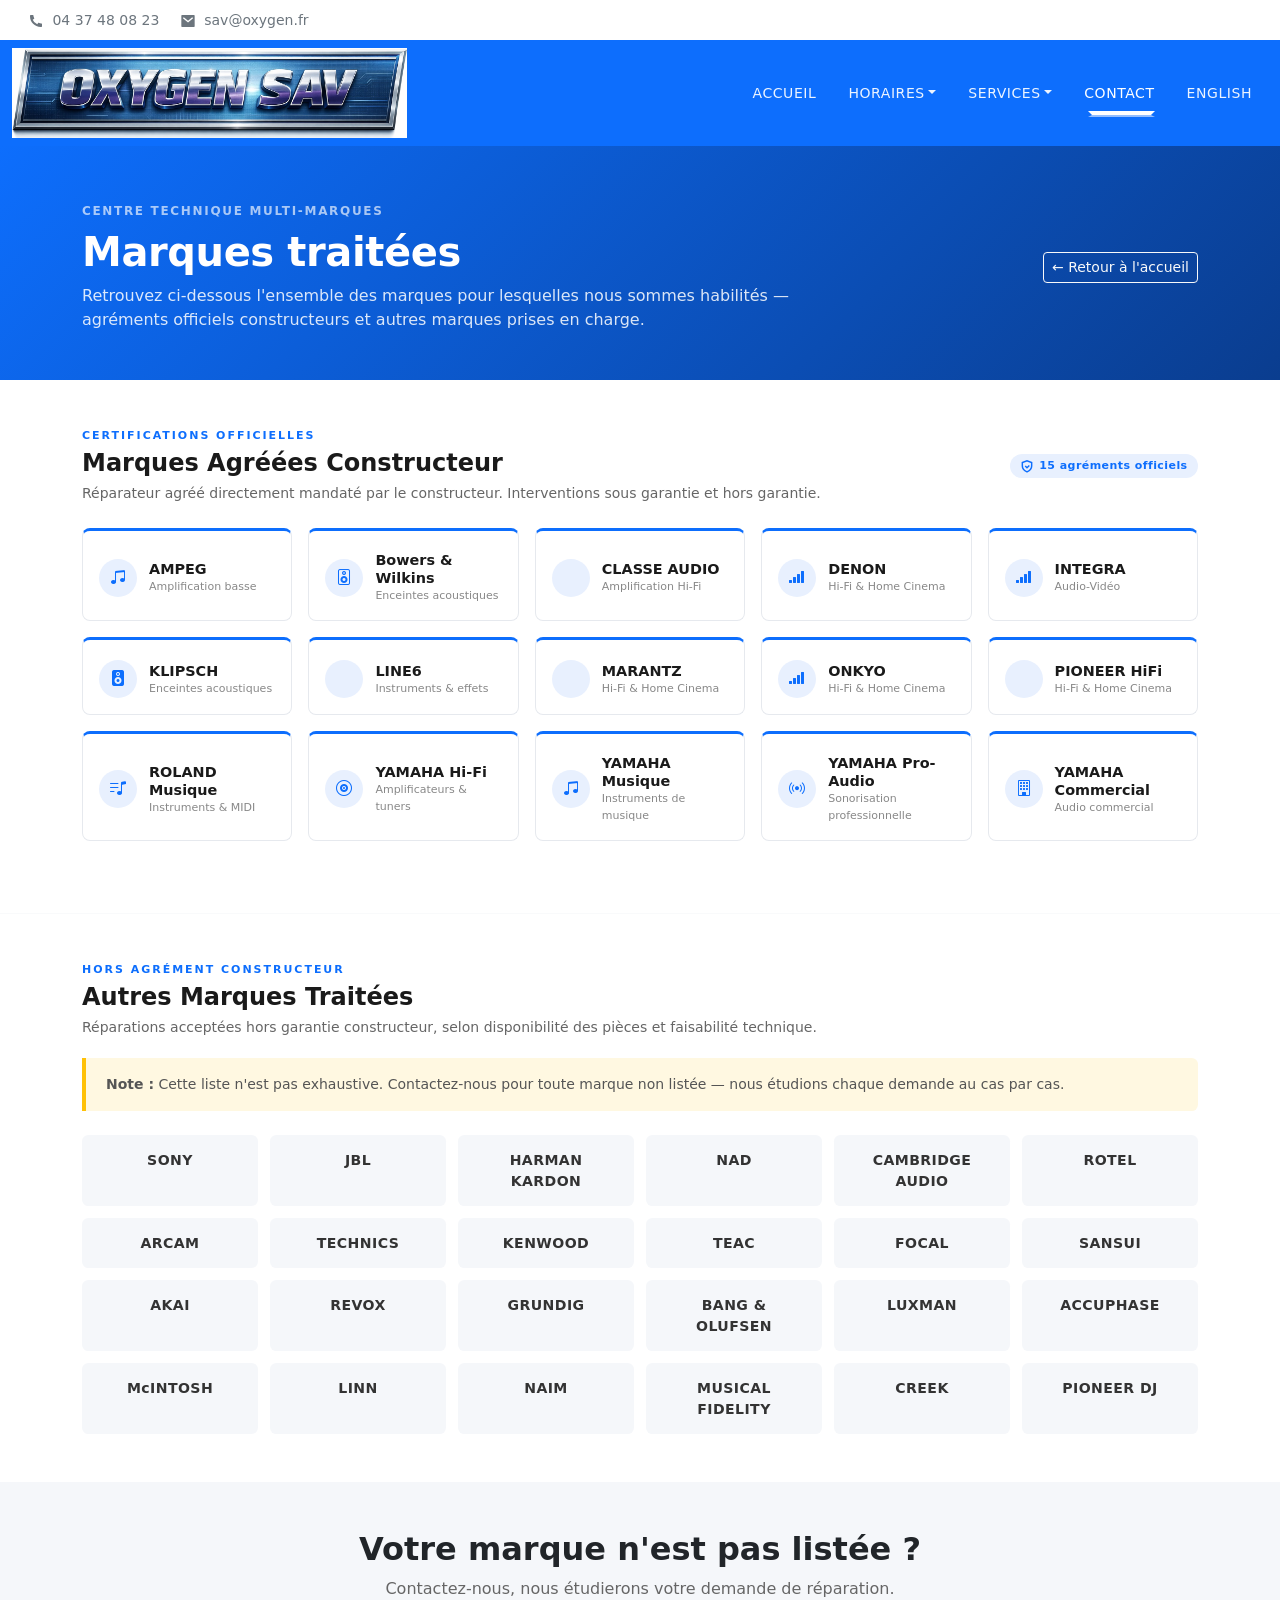
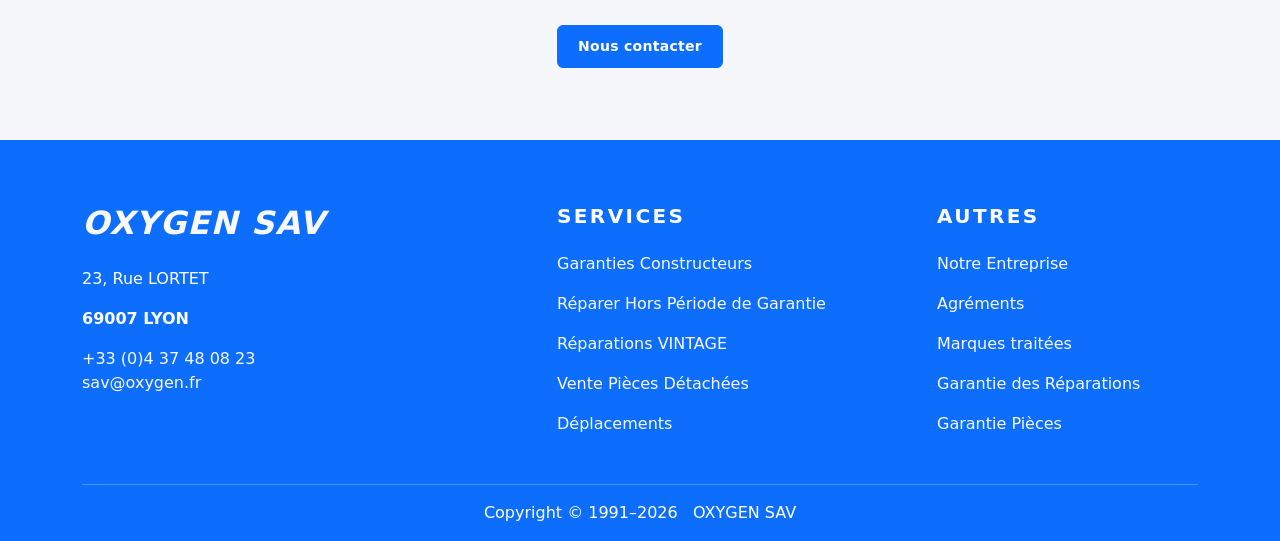
==== marques.html @ 46294d35 "Initial integration — site Oxygen SAV complet - index.html : page d'accueil avec navbar, hero, carte" ====
<!DOCTYPE html>
<html lang="fr">
<head>
  <meta charset="utf-8">
  <meta http-equiv="X-UA-Compatible" content="IE=edge">
  <meta name="viewport" content="width=device-width, initial-scale=1, shrink-to-fit=no">
  <meta name="description" content="Liste complète des marques agréées et traitées par OXYGEN SAV — Centre de réparation Hi-Fi, Audio-Pro et Instruments de Musique à Lyon.">
  <meta name="author" content="Yves CHADI">
  <title>Marques Traitées — OXYGEN SAV</title>
  <link href="bootstrap.css" rel="stylesheet">
  <link href="https://cdn.jsdelivr.net/npm/bootstrap-icons@1.11.3/font/bootstrap-icons.min.css" rel="stylesheet">
  <link href="style.css" rel="stylesheet">
  <style>
    .page-hero {
      background: linear-gradient(135deg, #0d6efd 0%, #0a3d8f 100%);
      padding: 3.5rem 0 3rem;
      color: #fff;
    }
    .page-hero h1 { font-weight: 800; letter-spacing: -.01em; }
    .page-hero p   { color: rgba(255,255,255,.85); font-size: 1rem; }

    .section-label {
      font-size: 11px;
      font-weight: 800;
      letter-spacing: .18em;
      text-transform: uppercase;
      color: #0d6efd;
    }
    .section-title {
      font-size: 1.5rem;
      font-weight: 800;
      color: #1a1a1a;
      margin-bottom: .35rem;
    }

    /* Grille marques agréées */
    .brand-agreed-grid {
      display: grid;
      grid-template-columns: repeat(auto-fill, minmax(200px, 1fr));
      gap: 1rem;
    }
    .brand-agreed-card {
      background: #fff;
      border: 1px solid #e6e9ee;
      border-top: 3px solid #0d6efd;
      border-radius: .5rem;
      padding: 1.25rem 1rem 1rem;
      display: flex;
      align-items: center;
      gap: .75rem;
      transition: transform .18s ease, box-shadow .18s ease;
    }
    .brand-agreed-card:hover {
      transform: translateY(-3px);
      box-shadow: 0 .6rem 1.5rem rgba(13,110,253,.13);
    }
    .brand-agreed-card .brand-icon {
      flex-shrink: 0;
      width: 38px; height: 38px;
      border-radius: 50%;
      background: #e8f0fe;
      display: flex; align-items: center; justify-content: center;
      color: #0d6efd;
    }
    .brand-agreed-card .brand-name {
      font-weight: 700;
      font-size: .9rem;
      color: #1a1a1a;
      line-height: 1.25;
    }
    .brand-agreed-card .brand-sub {
      font-size: 11px;
      color: #888;
      margin-top: 1px;
    }
    .badge-agreed {
      display: inline-flex;
      align-items: center;
      gap: .3rem;
      background: #e8f0fe;
      color: #0d6efd;
      font-size: 11px;
      font-weight: 700;
      letter-spacing: .04em;
      border-radius: 2rem;
      padding: .25rem .65rem;
    }

    /* Grille marques autres */
    .brand-other-grid {
      display: grid;
      grid-template-columns: repeat(auto-fill, minmax(150px, 1fr));
      gap: .75rem;
    }
    .brand-other-card {
      background: #f5f7fa;
      border-radius: .4rem;
      padding: .9rem 1rem;
      font-weight: 700;
      font-size: .88rem;
      color: #333;
      text-align: center;
      letter-spacing: .03em;
      transition: background .15s ease, color .15s ease;
    }
    .brand-other-card:hover {
      background: #0d6efd;
      color: #fff;
    }

    .divider-section {
      border: none;
      border-top: 1px solid #e6e9ee;
      margin: 3rem 0;
    }
    .note-box {
      background: #fff8e1;
      border-left: 4px solid #ffc107;
      border-radius: 0 .4rem .4rem 0;
      padding: 1rem 1.25rem;
      font-size: 14px;
      color: #555;
    }
  </style>
</head>
<body>

<!-- ======================== HEADER ======================== -->
<header>
  <div class="py-1">
    <div class="container-fluid">
      <div class="align-items-center g-0 row">
        <div class="col">
          <div class="py-1 ps-md-3">
            <a href="tel:+33437480823" class="me-md-3 text-decoration-none">
              <span class="me-md-1">
                <svg viewBox="0 0 24 24" fill="currentColor" width="16" height="16">
                  <path d="M21 16.42v3.536a1 1 0 0 1-.93.998c-.437.03-.794.046-1.07.046-8.837 0-16-7.163-16-16 0-.276.015-.633.046-1.07A1 1 0 0 1 4.044 3H7.58a.5.5 0 0 1 .498.45c.023.23.044.413.064.552A13.901 13.901 0 0 0 9.35 8.003c.095.2.033.439-.147.567l-2.158 1.542a13.047 13.047 0 0 0 6.844 6.844l1.54-2.154a.462.462 0 0 1 .573-.149 13.901 13.901 0 0 0 4 1.205c.139.02.322.042.55.064a.5.5 0 0 1 .449.498z"/>
                </svg>
              </span>
              <span>04 37 48 08 23</span>
            </a>
            <a href="mailto:sav@oxygen.fr" class="text-decoration-none">
              <span class="me-md-1">
                <svg viewBox="0 0 24 24" fill="currentColor" width="16" height="16">
                  <path d="M3 3h18a1 1 0 0 1 1 1v16a1 1 0 0 1-1 1H3a1 1 0 0 1-1-1V4a1 1 0 0 1 1-1zm9.06 8.683L5.648 6.238 4.353 7.762l7.72 6.555 7.581-6.56-1.308-1.513-6.285 5.439z"/>
                </svg>
              </span>
              <span>sav@oxygen.fr</span>
            </a>
          </div>
        </div>
      </div>
    </div>
  </div>

  <nav class="bg-primary navbar navbar-dark navbar-expand-lg py-2 navbar-oxygen">
    <div class="container-fluid">
      <a class="navbar-brand d-flex align-items-center" href="index.html">
        <img src="Images/Logo_NEW_Lighted_.png" alt="OXYGEN SAV" class="img-fluid logo-navbar">
      </a>
      <button class="navbar-toggler" type="button" data-bs-toggle="collapse" data-bs-target="#navbarMarques" aria-controls="navbarMarques" aria-expanded="false" aria-label="Toggle navigation">
        <span class="navbar-toggler-icon"></span>
      </button>
      <div class="collapse navbar-collapse" id="navbarMarques">
        <ul class="ms-auto navbar-nav align-items-lg-center">
          <li class="nav-item">
            <a class="nav-link px-lg-3 py-lg-4 text-uppercase" href="index.html">Accueil</a>
          </li>
          <li class="nav-item dropdown">
            <a class="dropdown-toggle nav-link px-lg-3 py-lg-4 text-uppercase" href="#" role="button" data-bs-toggle="dropdown" aria-expanded="false">Horaires</a>
            <div class="dropdown-menu">
              <a class="dropdown-item" href="#">Accueil</a>
              <a class="dropdown-item" href="#">Téléphone</a>
            </div>
          </li>
          <li class="nav-item dropdown">
            <a class="dropdown-toggle nav-link px-lg-3 py-lg-4 text-uppercase" href="#" role="button" data-bs-toggle="dropdown" aria-expanded="false">Services</a>
            <div class="dropdown-menu">
              <a class="dropdown-item" href="#">Réparations</a>
              <a class="dropdown-item" href="#">Vente Pièces</a>
              <a class="dropdown-item" href="#">Déplacements</a>
            </div>
          </li>
          <li class="nav-item dropdown">
            <a class="dropdown-toggle active nav-link px-lg-3 py-lg-4 text-uppercase" href="#" role="button" data-bs-toggle="dropdown" aria-expanded="false">Contact</a>
            <div class="dropdown-menu">
              <a class="dropdown-item" href="#">Téléphone</a>
              <a class="dropdown-item" href="#">Mail</a>
              <a class="dropdown-item" href="#">Adresse Postale</a>
              <a class="dropdown-item" href="#">Google Maps</a>
            </div>
          </li>
          <li class="nav-item">
            <a class="nav-link px-lg-3 py-lg-4 text-uppercase" href="#">English</a>
          </li>
        </ul>
      </div>
    </div>
  </nav>
</header>

<!-- ======================== PAGE HERO ======================== -->
<section class="page-hero">
  <div class="container">
    <div class="row align-items-center">
      <div class="col-lg-8">
        <p class="mb-2" style="font-size:12px;font-weight:700;letter-spacing:.14em;text-transform:uppercase;color:rgba(255,255,255,.65);">Centre Technique Multi-Marques</p>
        <h1 class="mb-2">Marques traitées</h1>
        <p class="mb-0">Retrouvez ci-dessous l'ensemble des marques pour lesquelles nous sommes habilités — agréments officiels constructeurs et autres marques prises en charge.</p>
      </div>
      <div class="col-lg-4 text-lg-end mt-3 mt-lg-0">
        <a href="index.html" class="btn btn-outline-light btn-sm">← Retour à l'accueil</a>
      </div>
    </div>
  </div>
</section>

<!-- ======================== MARQUES AGRÉÉES ======================== -->
<section class="pt-5 pb-4">
  <div class="container">

    <div class="d-flex align-items-start justify-content-between flex-wrap gap-3 mb-4">
      <div>
        <p class="section-label mb-1">Certifications officielles</p>
        <h2 class="section-title">Marques Agréées Constructeur</h2>
        <p style="font-size:14px;color:#666;margin-bottom:0;">Réparateur agréé directement mandaté par le constructeur. Interventions sous garantie et hors garantie.</p>
      </div>
      <span class="badge-agreed align-self-center">
        <svg viewBox="0 0 24 24" fill="none" stroke="currentColor" stroke-width="2.5" width="14" height="14">
          <path d="M12 22c3.5-1.5 8-5 8-10V6l-8-3-8 3v6c0 5 4.5 8.5 8 10z"/>
          <path d="M9 12l3 3 4-4"/>
        </svg>
        15 agréments officiels
      </span>
    </div>

    <div class="brand-agreed-grid">

      <div class="brand-agreed-card">
        <div class="brand-icon"><i class="bi bi-music-note-beamed"></i></div>
        <div><div class="brand-name">AMPEG</div><div class="brand-sub">Amplification basse</div></div>
      </div>

      <div class="brand-agreed-card">
        <div class="brand-icon"><i class="bi bi-speaker"></i></div>
        <div><div class="brand-name">Bowers &amp; Wilkins</div><div class="brand-sub">Enceintes acoustiques</div></div>
      </div>

      <div class="brand-agreed-card">
        <div class="brand-icon"><i class="bi bi-hifi"></i></div>
        <div><div class="brand-name">CLASSE AUDIO</div><div class="brand-sub">Amplification Hi-Fi</div></div>
      </div>

      <div class="brand-agreed-card">
        <div class="brand-icon"><i class="bi bi-reception-4"></i></div>
        <div><div class="brand-name">DENON</div><div class="brand-sub">Hi-Fi &amp; Home Cinema</div></div>
      </div>

      <div class="brand-agreed-card">
        <div class="brand-icon"><i class="bi bi-reception-4"></i></div>
        <div><div class="brand-name">INTEGRA</div><div class="brand-sub">Audio-Vidéo</div></div>
      </div>

      <div class="brand-agreed-card">
        <div class="brand-icon"><i class="bi bi-speaker-fill"></i></div>
        <div><div class="brand-name">KLIPSCH</div><div class="brand-sub">Enceintes acoustiques</div></div>
      </div>

      <div class="brand-agreed-card">
        <div class="brand-icon"><i class="bi bi-guitar"></i></div>
        <div><div class="brand-name">LINE6</div><div class="brand-sub">Instruments &amp; effets</div></div>
      </div>

      <div class="brand-agreed-card">
        <div class="brand-icon"><i class="bi bi-hifi"></i></div>
        <div><div class="brand-name">MARANTZ</div><div class="brand-sub">Hi-Fi &amp; Home Cinema</div></div>
      </div>

      <div class="brand-agreed-card">
        <div class="brand-icon"><i class="bi bi-reception-4"></i></div>
        <div><div class="brand-name">ONKYO</div><div class="brand-sub">Hi-Fi &amp; Home Cinema</div></div>
      </div>

      <div class="brand-agreed-card">
        <div class="brand-icon"><i class="bi bi-hifi"></i></div>
        <div><div class="brand-name">PIONEER HiFi</div><div class="brand-sub">Hi-Fi &amp; Home Cinema</div></div>
      </div>

      <div class="brand-agreed-card">
        <div class="brand-icon"><i class="bi bi-music-note-list"></i></div>
        <div><div class="brand-name">ROLAND Musique</div><div class="brand-sub">Instruments &amp; MIDI</div></div>
      </div>

      <div class="brand-agreed-card">
        <div class="brand-icon"><i class="bi bi-vinyl"></i></div>
        <div><div class="brand-name">YAMAHA Hi-Fi</div><div class="brand-sub">Amplificateurs &amp; tuners</div></div>
      </div>

      <div class="brand-agreed-card">
        <div class="brand-icon"><i class="bi bi-music-note-beamed"></i></div>
        <div><div class="brand-name">YAMAHA Musique</div><div class="brand-sub">Instruments de musique</div></div>
      </div>

      <div class="brand-agreed-card">
        <div class="brand-icon"><i class="bi bi-broadcast"></i></div>
        <div><div class="brand-name">YAMAHA Pro-Audio</div><div class="brand-sub">Sonorisation professionnelle</div></div>
      </div>

      <div class="brand-agreed-card">
        <div class="brand-icon"><i class="bi bi-building"></i></div>
        <div><div class="brand-name">YAMAHA Commercial</div><div class="brand-sub">Audio commercial</div></div>
      </div>

    </div>
  </div>
</section>

<hr class="divider-section">

<!-- ======================== AUTRES MARQUES ======================== -->
<section class="pb-5">
  <div class="container">

    <div class="mb-4">
      <p class="section-label mb-1">Hors agrément constructeur</p>
      <h2 class="section-title">Autres Marques Traitées</h2>
      <p style="font-size:14px;color:#666;margin-bottom:1.25rem;">Réparations acceptées hors garantie constructeur, selon disponibilité des pièces et faisabilité technique.</p>
      <div class="note-box">
        <strong>Note :</strong> Cette liste n'est pas exhaustive. Contactez-nous pour toute marque non listée — nous étudions chaque demande au cas par cas.
      </div>
    </div>

    <div class="brand-other-grid mt-4">
      <div class="brand-other-card">SONY</div>
      <div class="brand-other-card">JBL</div>
      <div class="brand-other-card">HARMAN KARDON</div>
      <div class="brand-other-card">NAD</div>
      <div class="brand-other-card">CAMBRIDGE AUDIO</div>
      <div class="brand-other-card">ROTEL</div>
      <div class="brand-other-card">ARCAM</div>
      <div class="brand-other-card">TECHNICS</div>
      <div class="brand-other-card">KENWOOD</div>
      <div class="brand-other-card">TEAC</div>
      <div class="brand-other-card">FOCAL</div>
      <div class="brand-other-card">SANSUI</div>
      <div class="brand-other-card">AKAI</div>
      <div class="brand-other-card">REVOX</div>
      <div class="brand-other-card">GRUNDIG</div>
      <div class="brand-other-card">BANG &amp; OLUFSEN</div>
      <div class="brand-other-card">LUXMAN</div>
      <div class="brand-other-card">ACCUPHASE</div>
      <div class="brand-other-card">McINTOSH</div>
      <div class="brand-other-card">LINN</div>
      <div class="brand-other-card">NAIM</div>
      <div class="brand-other-card">MUSICAL FIDELITY</div>
      <div class="brand-other-card">CREEK</div>
      <div class="brand-other-card">PIONEER DJ</div>
    </div>

  </div>
</section>

<!-- ======================== CONTACT CTA ======================== -->
<section class="pb-5 pt-4 text-center text-secondary" style="background:#f5f7fa;">
  <div class="container py-4">
    <h2 class="fw-bold text-dark mb-2">Votre marque n'est pas listée ?</h2>
    <p class="fw-light mb-4" style="color:#666;">Contactez-nous, nous étudierons votre demande de réparation.</p>
    <a href="index.html#contact" class="btn btn-primary">Nous contacter</a>
  </div>
</section>

<!-- ======================== FOOTER ======================== -->
<footer class="bg-primary pt-5 text-white">
  <div class="container">
    <div class="row">
      <div class="col-xl-4 me-auto py-3">
        <a href="index.html" class="d-inline-block fw-bold h2 link-light mb-4 text-decoration-none text-uppercase">OXYGEN SAV</a>
        <p class="mb-3">23, Rue LORTET</p>
        <p class="mb-3"><b>69007 LYON</b></p>
        <div class="mb-4">
          <a href="tel:+33437480823" class="link-light text-decoration-none">+33 (0)4 37 48 08 23</a><br>
          <a href="mailto:sav@oxygen.fr" class="link-light text-decoration-none">sav@oxygen.fr</a>
        </div>
      </div>

      <div class="col-sm-7 col-xl-4 py-3">
        <h2 class="fw-bold h5 mb-4 text-uppercase">Services</h2>
        <ul class="list-unstyled">
          <li class="mb-3"><a href="#" class="link-light text-decoration-none">Garanties Constructeurs</a></li>
          <li class="mb-3"><a href="#" class="link-light text-decoration-none">Réparer Hors Période de Garantie</a></li>
          <li class="mb-3"><a href="#" class="link-light text-decoration-none">Réparations VINTAGE</a></li>
          <li class="mb-3"><a href="#" class="link-light text-decoration-none">Vente Pièces Détachées</a></li>
          <li class="mb-3"><a href="#" class="link-light text-decoration-none">Déplacements</a></li>
        </ul>
      </div>

      <div class="col-sm-4 col-xl-3 py-3">
        <h2 class="fw-bold h5 mb-4 text-uppercase">Autres</h2>
        <ul class="list-unstyled">
          <li class="mb-3"><a href="index.html" class="link-light text-decoration-none">Notre Entreprise</a></li>
          <li class="mb-3"><a href="marques.html" class="link-light text-decoration-none">Agréments</a></li>
          <li class="mb-3"><a href="marques.html" class="link-light text-decoration-none">Marques traitées</a></li>
          <li class="mb-3"><a href="#" class="link-light text-decoration-none">Garantie des Réparations</a></li>
          <li class="mb-3"><a href="#" class="link-light text-decoration-none">Garantie Pièces</a></li>
        </ul>
      </div>
    </div>

    <div class="pb-3 pt-3 text-center">
      <hr class="border-light mt-0">
      <p class="mb-0">Copyright &copy; 1991&ndash;2026 &nbsp; OXYGEN SAV</p>
    </div>
  </div>
</footer>

<script src="https://cdn.jsdelivr.net/npm/bootstrap@5.3.3/dist/js/bootstrap.bundle.min.js"></script>
</body>
</html>
---- style.css ----
/* ===== OXYGEN SAV — style.css ===== */

body {
  font-family: "Open Sans", system-ui, -apple-system, "Segoe UI", Roboto, "Helvetica Neue", Arial, sans-serif;
  color: #555;
  background: #fff;
}

/* ---------- Top bar ---------- */
header .py-1 a {
  color: #6c757d;
  font-size: 14px;
}
header .py-1 a:hover { color: #0d6efd; }

/* ---------- Navbar ---------- */
.navbar-oxygen {
  padding-top: 0.5rem;
  padding-bottom: 0.5rem;
  display: flex;
  align-items: center;
}
.logo-navbar {
  height: 90px;
  width: auto;
  margin-top: 0;
  z-index: 1;
  object-fit: contain;
}
.navbar-brand {
  display: flex !important;
  align-items: center !important;
  height: 100% !important;
  line-height: 1 !important;
  padding: 0 !important;
}
@media (max-width: 768px) {
  .logo-navbar { height: 55px; }
}

.navbar.bg-primary { background-color: #0d6efd !important; }
.navbar-dark .navbar-nav .nav-link {
  color: rgba(255, 255, 255, .92);
  font-weight: 500;
  letter-spacing: .04em;
  font-size: 14px;
}
.navbar-dark .navbar-nav .nav-link:hover { color: #fff; }
.navbar-dark .navbar-nav .nav-link.active {
  color: #fff;
  position: relative;
}
.navbar-dark .navbar-nav .nav-link.active::after {
  content: "";
  position: absolute;
  left: 1rem;
  right: 1rem;
  bottom: .65rem;
  border-bottom: 2px solid rgba(255, 255, 255, .55);
}
.dropdown-menu { border-radius: 0; border-color: #e6e9ee; }
.dropdown-item { padding: .6rem 1rem; font-size: 14px; }

/* ---------- Hero ---------- */
.bg-light { background-color: #f5f7fa !important; }
section h1.display-4 {
  font-weight: 800;
  line-height: 1.15;
  letter-spacing: -.01em;
}
.text-primary { color: #0d6efd !important; }
.btn-primary {
  background-color: #0d6efd;
  border-color: #0d6efd;
  border-radius: .375rem;
  padding: .65rem 1.25rem;
  font-weight: 600;
  letter-spacing: .02em;
  font-size: 14px;
}
.btn-primary:hover { background-color: #0b5ed7; border-color: #0a58ca; }

/* ---------- Feature cards ---------- */
.feature-card {
  background-color: #fff;
  border-top: 3px solid #0d6efd;
  border-radius: .5rem;
  padding: 2rem 1.5rem 1.75rem;
  height: 100%;
  transition: transform .2s ease, box-shadow .2s ease;
}
.feature-card:hover {
  transform: translateY(-4px);
  box-shadow: 0 1rem 2rem rgba(13, 110, 253, .12) !important;
}
.feature-icon-wrap {
  display: flex;
  align-items: center;
  justify-content: center;
  width: 56px;
  height: 56px;
  border-radius: 50%;
  background: #e8f0fe;
  color: #0d6efd;
  margin-bottom: 1.25rem;
  flex-shrink: 0;
}
.feature-icon-wrap--muted {
  background: #fdecea;
  color: #c0392b;
}
.feature-icon-wrap--muted svg { color: #c0392b; }
.feature-card h4 {
  color: #1a1a1a;
  font-weight: 700;
  font-size: .95rem;
  text-transform: uppercase;
  letter-spacing: .04em;
  margin-bottom: .5rem;
  line-height: 1.3;
}
.feature-card p { color: #666; font-size: 14px; margin-bottom: 1rem; flex-grow: 1; }
.feature-card a { color: #0d6efd; font-weight: 600; font-size: 13px; text-decoration: none; }
.feature-card a:hover { text-decoration: underline; }
.shadow { box-shadow: 0 .25rem .75rem rgba(0, 0, 0, .07) !important; }

/* ---------- Marquee marques agréées ---------- */
.brands-marquee-wrap {
  overflow: hidden;
  border-top: 1px solid #e6e9ee;
  border-bottom: 1px solid #e6e9ee;
  padding: .75rem 0;
  position: relative;
}
.brands-marquee-wrap::before,
.brands-marquee-wrap::after {
  content: "";
  position: absolute;
  top: 0;
  bottom: 0;
  width: 80px;
  z-index: 2;
  pointer-events: none;
}
.brands-marquee-wrap::before {
  left: 0;
  background: linear-gradient(to right, #fff, transparent);
}
.brands-marquee-wrap::after {
  right: 0;
  background: linear-gradient(to left, #fff, transparent);
}
.brands-marquee {
  display: flex;
  width: max-content;
  animation: marquee-scroll 30s linear infinite;
}
.brands-marquee:hover { animation-play-state: paused; }
.brands-track {
  display: flex;
  align-items: center;
  gap: 0;
}
.brands-track span {
  display: inline-block;
  padding: 0 1.5rem;
  font-size: 13px;
  font-weight: 700;
  letter-spacing: .06em;
  color: #1a1a1a;
  text-transform: uppercase;
  white-space: nowrap;
  position: relative;
}
.brands-track span::after {
  content: "·";
  position: absolute;
  right: -.15rem;
  color: #0d6efd;
  font-size: 1.1rem;
  line-height: 1;
  top: 50%;
  transform: translateY(-50%);
}
@keyframes marquee-scroll {
  from { transform: translateX(0); }
  to   { transform: translateX(-50%); }
}

/* ---------- Pièces détachées ---------- */
.parts-card {
  background: #f5f7fa;
  padding: 3rem;
}
.parts-card h2.h5 {
  color: #6c757d;
  font-weight: 700;
  letter-spacing: .15em;
  font-size: 12px;
}
.parts-card h3 {
  color: #1a1a1a;
  font-weight: 800;
  letter-spacing: -.01em;
}
.parts-stack { display: flex; flex-direction: column; gap: 12px; }

/* ---------- Section bleue marques ---------- */
.brand-block {
  background: #0d6efd;
  color: #fff;
  padding: 4rem 2rem;
}
.brand-block h2.h5 { color: rgba(255, 255, 255, .9); letter-spacing: .08em; }
.brand-block h3 { color: #fff; font-weight: 800; }
.brand-cell { padding: 1.5rem .5rem; }
.brand-cell svg.star { width: 2.5em; height: 2.5em; margin: 0 auto .75rem; display: block; }
.brand-cell h4 {
  color: #fff;
  font-weight: 800;
  font-size: 2rem;
  margin-bottom: .25rem;
  letter-spacing: .02em;
}
.brand-cell p { color: rgba(255, 255, 255, .85); font-size: 14px; margin: 0; }

/* ---------- Carousel citation ---------- */
.quote-section svg { width: 80px; height: 80px; }
.quote-section h2 {
  font-weight: 700;
  color: #2c3e50;
  font-size: 1.4rem;
}
.quote-section .carousel-indicators {
  position: relative !important;
  bottom: auto;
  justify-content: center;
  gap: 6px;
  margin: 1.5rem 0 0;
}
.quote-section .carousel-indicators button {
  width: 10px;
  height: 10px;
  border-radius: 50%;
  background-color: #0d6efd;
  opacity: .35;
  border: none;
  padding: 0;
  flex-shrink: 0;
  transition: opacity .2s ease;
}
.quote-section .carousel-indicators button.active { opacity: 1; }

/* ---------- "Qui sommes nous" cards ---------- */
.about-card {
  background: #fff;
  border: 1px solid #eef0f3;
  display: flex;
  flex-direction: column;
  height: 100%;
  transition: transform .2s ease, box-shadow .2s ease;
}
.about-card:hover {
  transform: translateY(-2px);
  box-shadow: 0 .75rem 1.5rem rgba(0, 0, 0, .08);
}
.about-card .p-3 .fw-bold a { color: #0d6efd; }
.about-card h3 { color: #1a1a1a; }

/* ---------- Footer ---------- */
footer.bg-primary { background: #0d6efd !important; color: #fff; }
footer .h2 {
  font-family: "Arial Black", system-ui, sans-serif;
  font-weight: 900;
  font-style: italic;
  letter-spacing: .04em;
}
footer h2.h5 {
  letter-spacing: .12em;
  color: #fff;
  font-weight: 800;
}
footer a.link-light { color: rgba(255, 255, 255, .92); }
footer a.link-light:hover { color: #fff; text-decoration: underline; }
footer hr.border-light { border-color: rgba(255, 255, 255, .25); }
footer p.mb-3 b { font-weight: 700; }

/* Misc */
section { padding-left: 0; padding-right: 0; }
@media (min-width: 992px) { .display-4 { font-size: 3rem; } }
.text-secondary { color: #555 !important; }
.h6.text-primary { font-weight: 700; letter-spacing: .12em; font-size: 12px; }
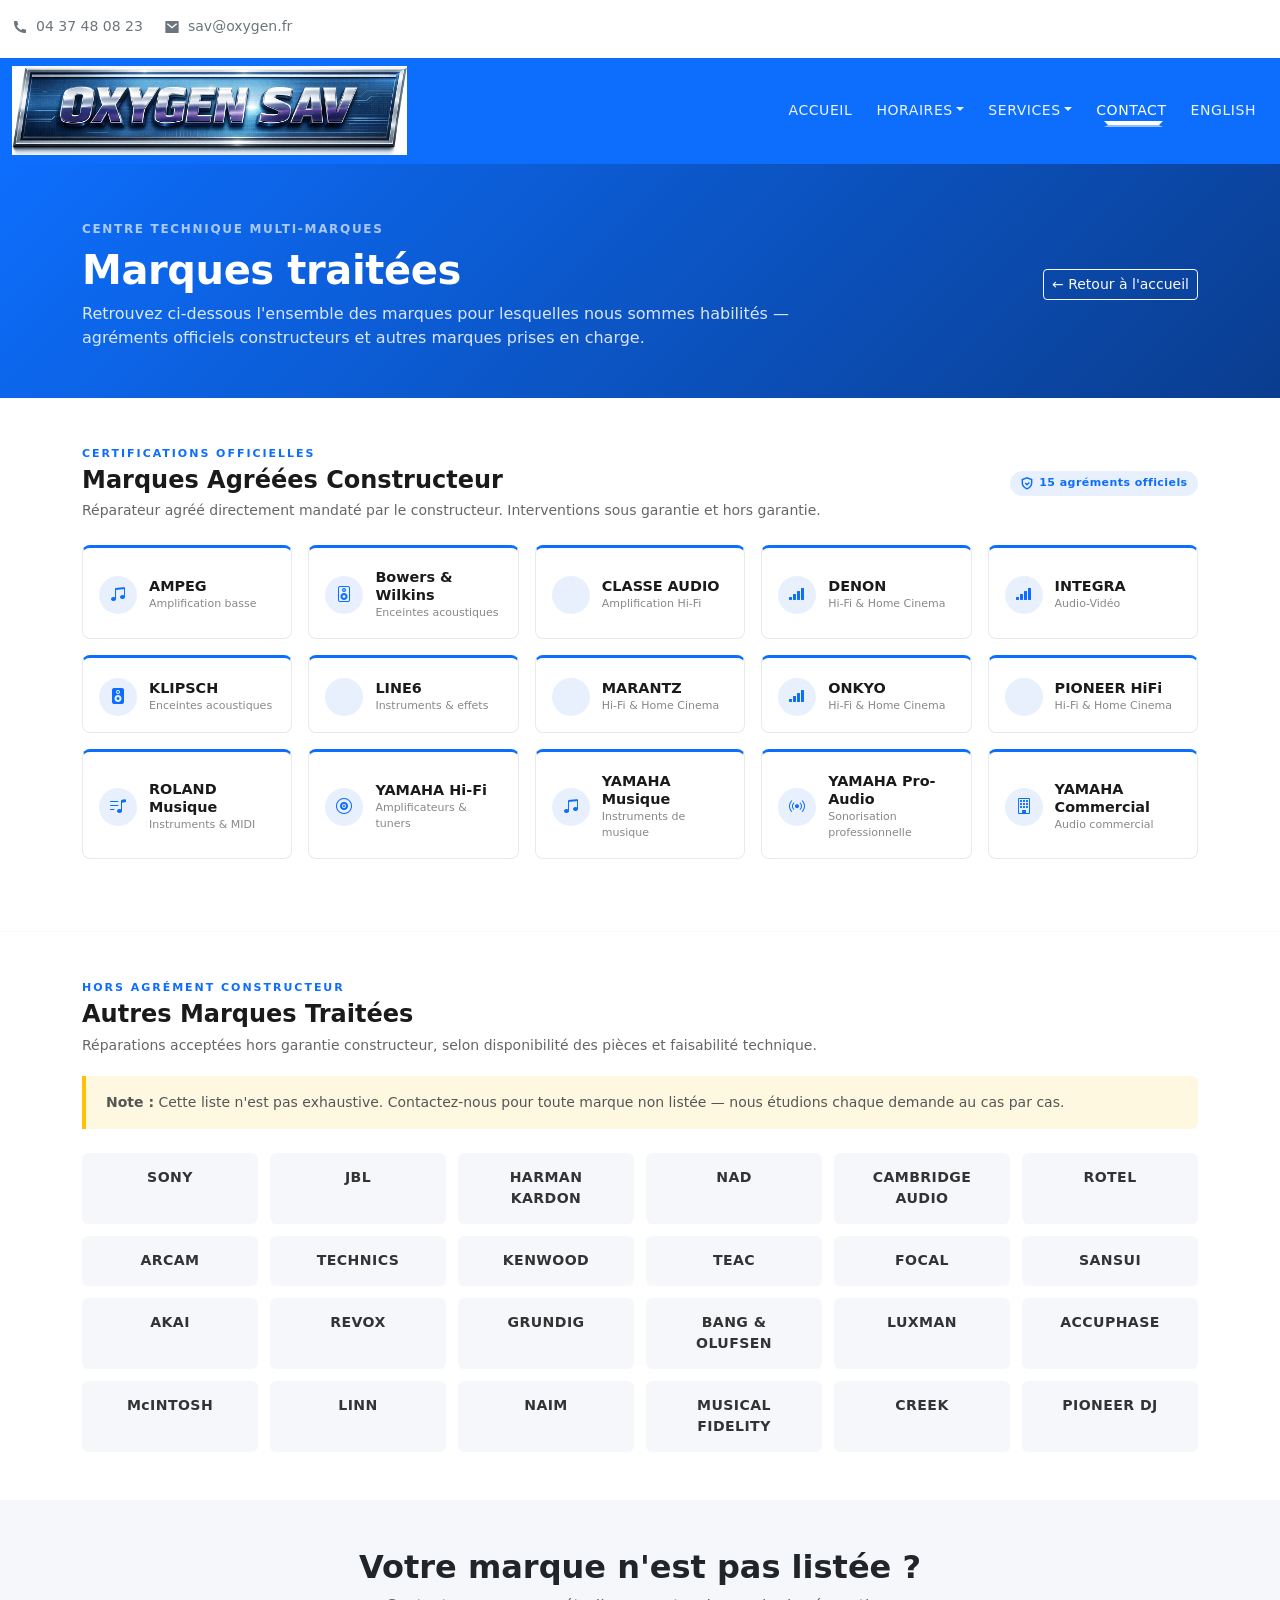
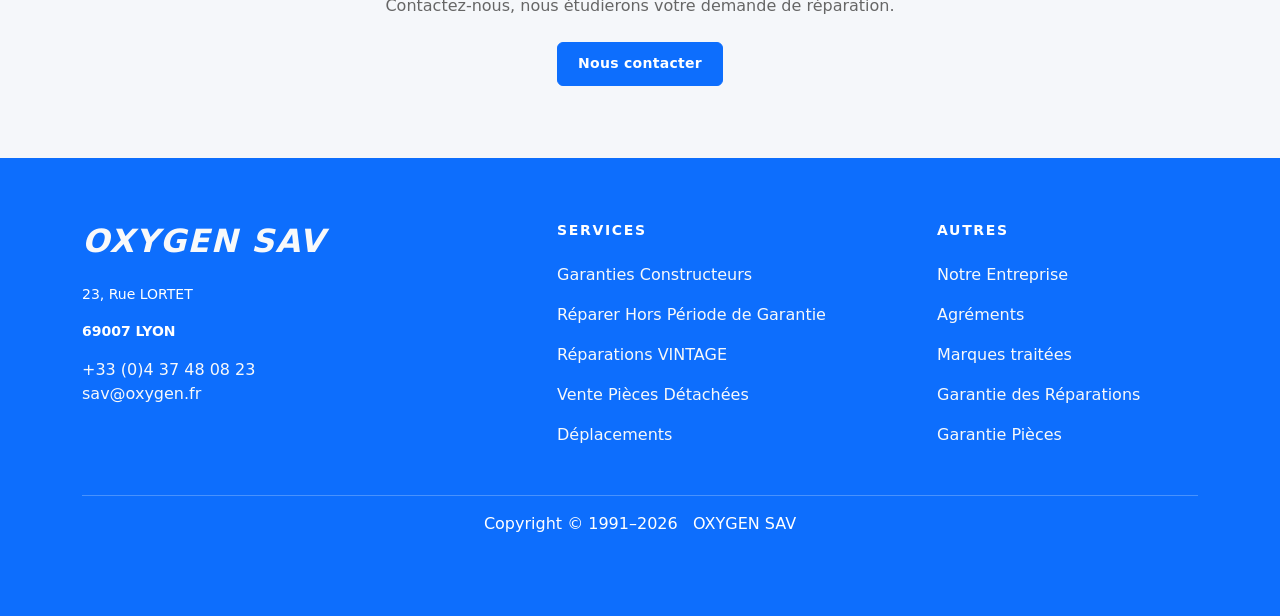
==== commit 3c7786f6: "Improve responsiveness for index, marques and pieces-detachees pages" ====
--- a/marques.html
+++ b/marques.html
@@ -120,6 +120,61 @@
       padding: 1rem 1.25rem;
       font-size: 14px;
       color: #555;
+    }
+
+    @media (max-width: 992px) {
+      .page-hero {
+        padding: clamp(2rem, 6vw, 3rem) 0;
+      }
+      .page-hero h1 {
+        font-size: clamp(2.3rem, 6vw, 3.2rem);
+      }
+      .brand-agreed-grid {
+        grid-template-columns: repeat(auto-fit, minmax(190px, 1fr));
+      }
+      .brand-other-grid {
+        grid-template-columns: repeat(auto-fit, minmax(150px, 1fr));
+      }
+      .brand-agreed-card,
+      .brand-other-card {
+        padding: 1rem;
+      }
+    }
+
+    @media (max-width: 768px) {
+      .page-hero {
+        padding: 2rem 0 2.5rem;
+      }
+      .page-hero h1 {
+        font-size: 2.4rem;
+      }
+      .brand-agreed-card {
+        gap: .5rem;
+      }
+      .brand-agreed-card .brand-name {
+        font-size: .9rem;
+      }
+      .brand-other-card {
+        font-size: .85rem;
+      }
+    }
+
+    @media (max-width: 576px) {
+      .navbar-dark .navbar-nav .nav-link {
+        padding-left: 0 !important;
+        padding-right: 0 !important;
+      }
+      .brand-agreed-grid,
+      .brand-other-grid {
+        gap: .65rem;
+      }
+      .brand-agreed-card,
+      .brand-other-card {
+        padding: .85rem;
+      }
+      .brand-agreed-card .brand-name {
+        font-size: .85rem;
+      }
     }
   </style>
 </head>
--- a/style.css
+++ b/style.css
@@ -1,55 +1,106 @@
 /* ===== OXYGEN SAV — style.css ===== */
+
+html {
+  scroll-behavior: smooth;
+}
 
 body {
   font-family: "Open Sans", system-ui, -apple-system, "Segoe UI", Roboto, "Helvetica Neue", Arial, sans-serif;
   color: #555;
   background: #fff;
+  overflow-x: hidden;
+}
+
+img, picture, video, canvas, svg {
+  display: block;
+  max-width: 100%;
+  height: auto;
 }
 
 /* ---------- Top bar ---------- */
+header .py-1 {
+  padding: 0.5rem 0 !important;
+  overflow-x: auto;
+}
+
 header .py-1 a {
   color: #6c757d;
-  font-size: 14px;
+  font-size: clamp(12px, 2vw, 14px);
+  display: inline-flex;
+  align-items: center;
+  gap: 0.25rem;
+  white-space: nowrap;
+  margin-right: 0.5rem;
 }
 header .py-1 a:hover { color: #0d6efd; }
+
+@media (max-width: 576px) {
+  header .py-1 a {
+    display: block;
+    margin-bottom: 0.25rem;
+  }
+  header .py-1 span:not(.me-md-1) {
+    display: none;
+  }
+}
 
 /* ---------- Navbar ---------- */
 .navbar-oxygen {
-  padding-top: 0.5rem;
-  padding-bottom: 0.5rem;
+  padding-top: 0.5rem !important;
+  padding-bottom: 0.5rem !important;
   display: flex;
   align-items: center;
-}
+  flex-wrap: wrap;
+}
+
 .logo-navbar {
-  height: 90px;
+  height: clamp(45px, 10vw, 90px);
   width: auto;
   margin-top: 0;
   z-index: 1;
   object-fit: contain;
-}
+  max-width: 100%;
+}
+
 .navbar-brand {
   display: flex !important;
   align-items: center !important;
   height: 100% !important;
   line-height: 1 !important;
   padding: 0 !important;
-}
+  flex-grow: 1;
+  min-width: auto;
+}
+
 @media (max-width: 768px) {
-  .logo-navbar { height: 55px; }
+  .logo-navbar { height: 50px; }
+  .navbar-collapse {
+    margin-top: 0.5rem;
+  }
 }
 
 .navbar.bg-primary { background-color: #0d6efd !important; }
+
 .navbar-dark .navbar-nav .nav-link {
   color: rgba(255, 255, 255, .92);
   font-weight: 500;
   letter-spacing: .04em;
-  font-size: 14px;
-}
+  font-size: clamp(12px, 1.5vw, 14px);
+  padding: 0.75rem 0.5rem !important;
+}
+
+@media (min-width: 992px) {
+  .navbar-dark .navbar-nav .nav-link {
+    padding: 1rem 0.75rem !important;
+  }
+}
+
 .navbar-dark .navbar-nav .nav-link:hover { color: #fff; }
 .navbar-dark .navbar-nav .nav-link.active {
   color: #fff;
   position: relative;
 }
+
 .navbar-dark .navbar-nav .nav-link.active::after {
   content: "";
   position: absolute;
@@ -58,17 +109,48 @@
   bottom: .65rem;
   border-bottom: 2px solid rgba(255, 255, 255, .55);
 }
-.dropdown-menu { border-radius: 0; border-color: #e6e9ee; }
-.dropdown-item { padding: .6rem 1rem; font-size: 14px; }
+
+@media (max-width: 991px) {
+  .navbar-dark .navbar-nav .nav-link.active::after {
+    display: none;
+  }
+}
+
+..dropdown-menu { 
+  border-radius: 0.25rem; 
+  border-color: #e6e9ee;
+  min-width: auto;
+}
+
+@media (max-width: 991px) {
+  .dropdown-menu {
+    width: 100%;
+  }
+}
+
+.dropdown-item { 
+  padding: 0.6rem 1rem; 
+  font-size: clamp(12px, 1.5vw, 14px);
+}
 
 /* ---------- Hero ---------- */
 .bg-light { background-color: #f5f7fa !important; }
+
 section h1.display-4 {
   font-weight: 800;
   line-height: 1.15;
   letter-spacing: -.01em;
-}
+  font-size: clamp(28px, 6vw, 56px);
+}
+
+@media (max-width: 576px) {
+  section h1.display-4 {
+    margin-bottom: 1rem !important;
+  }
+}
+
 .text-primary { color: #0d6efd !important; }
+
 .btn-primary {
   background-color: #0d6efd;
   border-color: #0d6efd;
@@ -76,52 +158,88 @@
   padding: .65rem 1.25rem;
   font-weight: 600;
   letter-spacing: .02em;
-  font-size: 14px;
-}
-.btn-primary:hover { background-color: #0b5ed7; border-color: #0a58ca; }
+  font-size: clamp(12px, 1.5vw, 14px);
+  display: inline-flex;
+  align-items: center;
+  justify-content: center;
+  white-space: nowrap;
+  transition: all 0.3s ease;
+}
+
+.btn-primary:hover { 
+  background-color: #0b5ed7; 
+  border-color: #0a58ca;
+  transform: translateY(-2px);
+}
 
 /* ---------- Feature cards ---------- */
 .feature-card {
   background-color: #fff;
   border-top: 3px solid #0d6efd;
   border-radius: .5rem;
-  padding: 2rem 1.5rem 1.75rem;
+  padding: clamp(1.25rem, 3vw, 2rem) clamp(1rem, 2vw, 1.5rem);
   height: 100%;
   transition: transform .2s ease, box-shadow .2s ease;
 }
+
 .feature-card:hover {
   transform: translateY(-4px);
   box-shadow: 0 1rem 2rem rgba(13, 110, 253, .12) !important;
 }
+
 .feature-icon-wrap {
   display: flex;
   align-items: center;
   justify-content: center;
-  width: 56px;
-  height: 56px;
+  width: clamp(45px, 10vw, 56px);
+  height: clamp(45px, 10vw, 56px);
   border-radius: 50%;
   background: #e8f0fe;
   color: #0d6efd;
   margin-bottom: 1.25rem;
   flex-shrink: 0;
 }
+
+.feature-icon-wrap svg {
+  width: clamp(20px, 5vw, 26px);
+  height: clamp(20px, 5vw, 26px);
+}
+
 .feature-icon-wrap--muted {
   background: #fdecea;
   color: #c0392b;
 }
+
 .feature-icon-wrap--muted svg { color: #c0392b; }
+
 .feature-card h4 {
   color: #1a1a1a;
   font-weight: 700;
-  font-size: .95rem;
+  font-size: clamp(13px, 2vw, 0.95rem);
   text-transform: uppercase;
   letter-spacing: .04em;
   margin-bottom: .5rem;
   line-height: 1.3;
 }
-.feature-card p { color: #666; font-size: 14px; margin-bottom: 1rem; flex-grow: 1; }
-.feature-card a { color: #0d6efd; font-weight: 600; font-size: 13px; text-decoration: none; }
+
+.feature-card p { 
+  color: #666; 
+  font-size: clamp(12px, 1.5vw, 14px); 
+  margin-bottom: 1rem; 
+  flex-grow: 1; 
+}
+
+.feature-card a { 
+  color: #0d6efd; 
+  font-weight: 600; 
+  font-size: clamp(11px, 1.5vw, 13px); 
+  text-decoration: none; 
+  display: inline-flex;
+  gap: 0.25rem;
+}
+
 .feature-card a:hover { text-decoration: underline; }
+
 .shadow { box-shadow: 0 .25rem .75rem rgba(0, 0, 0, .07) !important; }
 
 /* ---------- Marquee marques agréées ---------- */
@@ -129,42 +247,49 @@
   overflow: hidden;
   border-top: 1px solid #e6e9ee;
   border-bottom: 1px solid #e6e9ee;
-  padding: .75rem 0;
+  padding: clamp(0.5rem, 2vw, 0.75rem) 0;
   position: relative;
 }
+
 .brands-marquee-wrap::before,
 .brands-marquee-wrap::after {
   content: "";
   position: absolute;
   top: 0;
   bottom: 0;
-  width: 80px;
+  width: clamp(40px, 10vw, 80px);
   z-index: 2;
   pointer-events: none;
 }
+
 .brands-marquee-wrap::before {
   left: 0;
   background: linear-gradient(to right, #fff, transparent);
 }
+
 .brands-marquee-wrap::after {
   right: 0;
   background: linear-gradient(to left, #fff, transparent);
 }
+
 .brands-marquee {
   display: flex;
   width: max-content;
   animation: marquee-scroll 30s linear infinite;
 }
+
 .brands-marquee:hover { animation-play-state: paused; }
+
 .brands-track {
   display: flex;
   align-items: center;
   gap: 0;
 }
+
 .brands-track span {
   display: inline-block;
-  padding: 0 1.5rem;
-  font-size: 13px;
+  padding: 0 clamp(0.75rem, 2vw, 1.5rem);
+  font-size: clamp(10px, 1.5vw, 13px);
   font-weight: 700;
   letter-spacing: .06em;
   color: #1a1a1a;
@@ -172,6 +297,7 @@
   white-space: nowrap;
   position: relative;
 }
+
 .brands-track span::after {
   content: "·";
   position: absolute;
@@ -182,54 +308,103 @@
   top: 50%;
   transform: translateY(-50%);
 }
+
 @keyframes marquee-scroll {
   from { transform: translateX(0); }
   to   { transform: translateX(-50%); }
 }
 
+@media (max-width: 576px) {
+  .brands-marquee-wrap {
+    padding: 0.5rem 0;
+  }
+}
+
 /* ---------- Pièces détachées ---------- */
 .parts-card {
   background: #f5f7fa;
-  padding: 3rem;
-}
+  padding: clamp(1.5rem, 5vw, 3rem);
+}
+
 .parts-card h2.h5 {
   color: #6c757d;
   font-weight: 700;
   letter-spacing: .15em;
-  font-size: 12px;
-}
+  font-size: clamp(10px, 1.5vw, 12px);
+}
+
 .parts-card h3 {
   color: #1a1a1a;
   font-weight: 800;
   letter-spacing: -.01em;
-}
-.parts-stack { display: flex; flex-direction: column; gap: 12px; }
+  font-size: clamp(24px, 5vw, 48px);
+}
+
+.parts-stack { 
+  display: flex; 
+  flex-direction: column; 
+  gap: clamp(8px, 2vw, 12px);
+}
+
+@media (max-width: 768px) {
+  .parts-stack {
+    gap: 1rem;
+  }
+}
 
 /* ---------- Section bleue marques ---------- */
 .brand-block {
   background: #0d6efd;
   color: #fff;
-  padding: 4rem 2rem;
-}
-.brand-block h2.h5 { color: rgba(255, 255, 255, .9); letter-spacing: .08em; }
-.brand-block h3 { color: #fff; font-weight: 800; }
-.brand-cell { padding: 1.5rem .5rem; }
-.brand-cell svg.star { width: 2.5em; height: 2.5em; margin: 0 auto .75rem; display: block; }
+  padding: clamp(2rem, 5vw, 4rem) clamp(1rem, 3vw, 2rem);
+}
+
+.brand-block h2.h5 { 
+  color: rgba(255, 255, 255, .9); 
+  letter-spacing: .08em;
+  font-size: clamp(10px, 1.5vw, 12px);
+}
+
+.brand-block h3 { 
+  color: #fff; 
+  font-weight: 800;
+  font-size: clamp(20px, 4vw, 32px);
+}
+
+.brand-cell { 
+  padding: clamp(1rem, 3vw, 1.5rem) clamp(0.25rem, 1vw, 0.5rem); 
+}
+
+.brand-cell svg.star { 
+  width: clamp(1.5em, 4vw, 2.5em); 
+  height: clamp(1.5em, 4vw, 2.5em); 
+  margin: 0 auto 0.75rem; 
+  display: block; 
+}
+
 .brand-cell h4 {
   color: #fff;
   font-weight: 800;
-  font-size: 2rem;
+  font-size: clamp(1.5rem, 4vw, 2rem);
   margin-bottom: .25rem;
   letter-spacing: .02em;
 }
-.brand-cell p { color: rgba(255, 255, 255, .85); font-size: 14px; margin: 0; }
+
+.brand-cell p { 
+  color: rgba(255, 255, 255, .85); 
+  font-size: clamp(12px, 1.5vw, 14px); 
+  margin: 0; 
+}
 
 /* ---------- Carousel citation ---------- */
-.quote-section svg { width: 80px; height: 80px; }
+.quote-section {
+  padding: clamp(2rem, 5vw, 5rem) clamp(1rem, 3vw, 2rem) !important;
+}
+.quote-section svg { width: clamp(50px, 15vw, 80px); height: clamp(50px, 15vw, 80px); }
 .quote-section h2 {
   font-weight: 700;
   color: #2c3e50;
-  font-size: 1.4rem;
+  font-size: clamp(20px, 4vw, 28px);
 }
 .quote-section .carousel-indicators {
   position: relative !important;
@@ -264,25 +439,33 @@
   transform: translateY(-2px);
   box-shadow: 0 .75rem 1.5rem rgba(0, 0, 0, .08);
 }
+.about-card img {
+  width: 100%;
+  height: clamp(200px, 40vw, 480px);
+  object-fit: cover;
+}
 .about-card .p-3 .fw-bold a { color: #0d6efd; }
 .about-card h3 { color: #1a1a1a; }
 
 /* ---------- Footer ---------- */
-footer.bg-primary { background: #0d6efd !important; color: #fff; }
+footer.bg-primary { background: #0d6efd !important; color: #fff; padding: clamp(2rem, 5vw, 5rem) 0; }
 footer .h2 {
   font-family: "Arial Black", system-ui, sans-serif;
   font-weight: 900;
   font-style: italic;
   letter-spacing: .04em;
+  font-size: clamp(18px, 4vw, 32px);
 }
 footer h2.h5 {
   letter-spacing: .12em;
   color: #fff;
   font-weight: 800;
+  font-size: clamp(12px, 2vw, 14px);
 }
 footer a.link-light { color: rgba(255, 255, 255, .92); }
 footer a.link-light:hover { color: #fff; text-decoration: underline; }
 footer hr.border-light { border-color: rgba(255, 255, 255, .25); }
+footer p.mb-3 { font-size: clamp(12px, 1.5vw, 14px); }
 footer p.mb-3 b { font-weight: 700; }
 
 /* Misc */
@@ -290,3 +473,29 @@
 @media (min-width: 992px) { .display-4 { font-size: 3rem; } }
 .text-secondary { color: #555 !important; }
 .h6.text-primary { font-weight: 700; letter-spacing: .12em; font-size: 12px; }
+
+@media (max-width: 576px) {
+  section { padding-top: 1.5rem; padding-bottom: 1.5rem; }
+  .row > [class*="col-"] { margin-bottom: 1.5rem; }
+  .navbar-collapse { margin-top: 1rem; }
+}
+
+@media (max-width: 768px) {
+  .row.align-items-center {
+    align-items: flex-start !important;
+  }
+}
+
+@media (max-width: 1200px) {
+  .container {
+    padding-left: 1rem;
+    padding-right: 1rem;
+  }
+}
+
+@media (max-width: 900px) {
+  .container-fluid {
+    padding-left: 0.75rem;
+    padding-right: 0.75rem;
+  }
+}
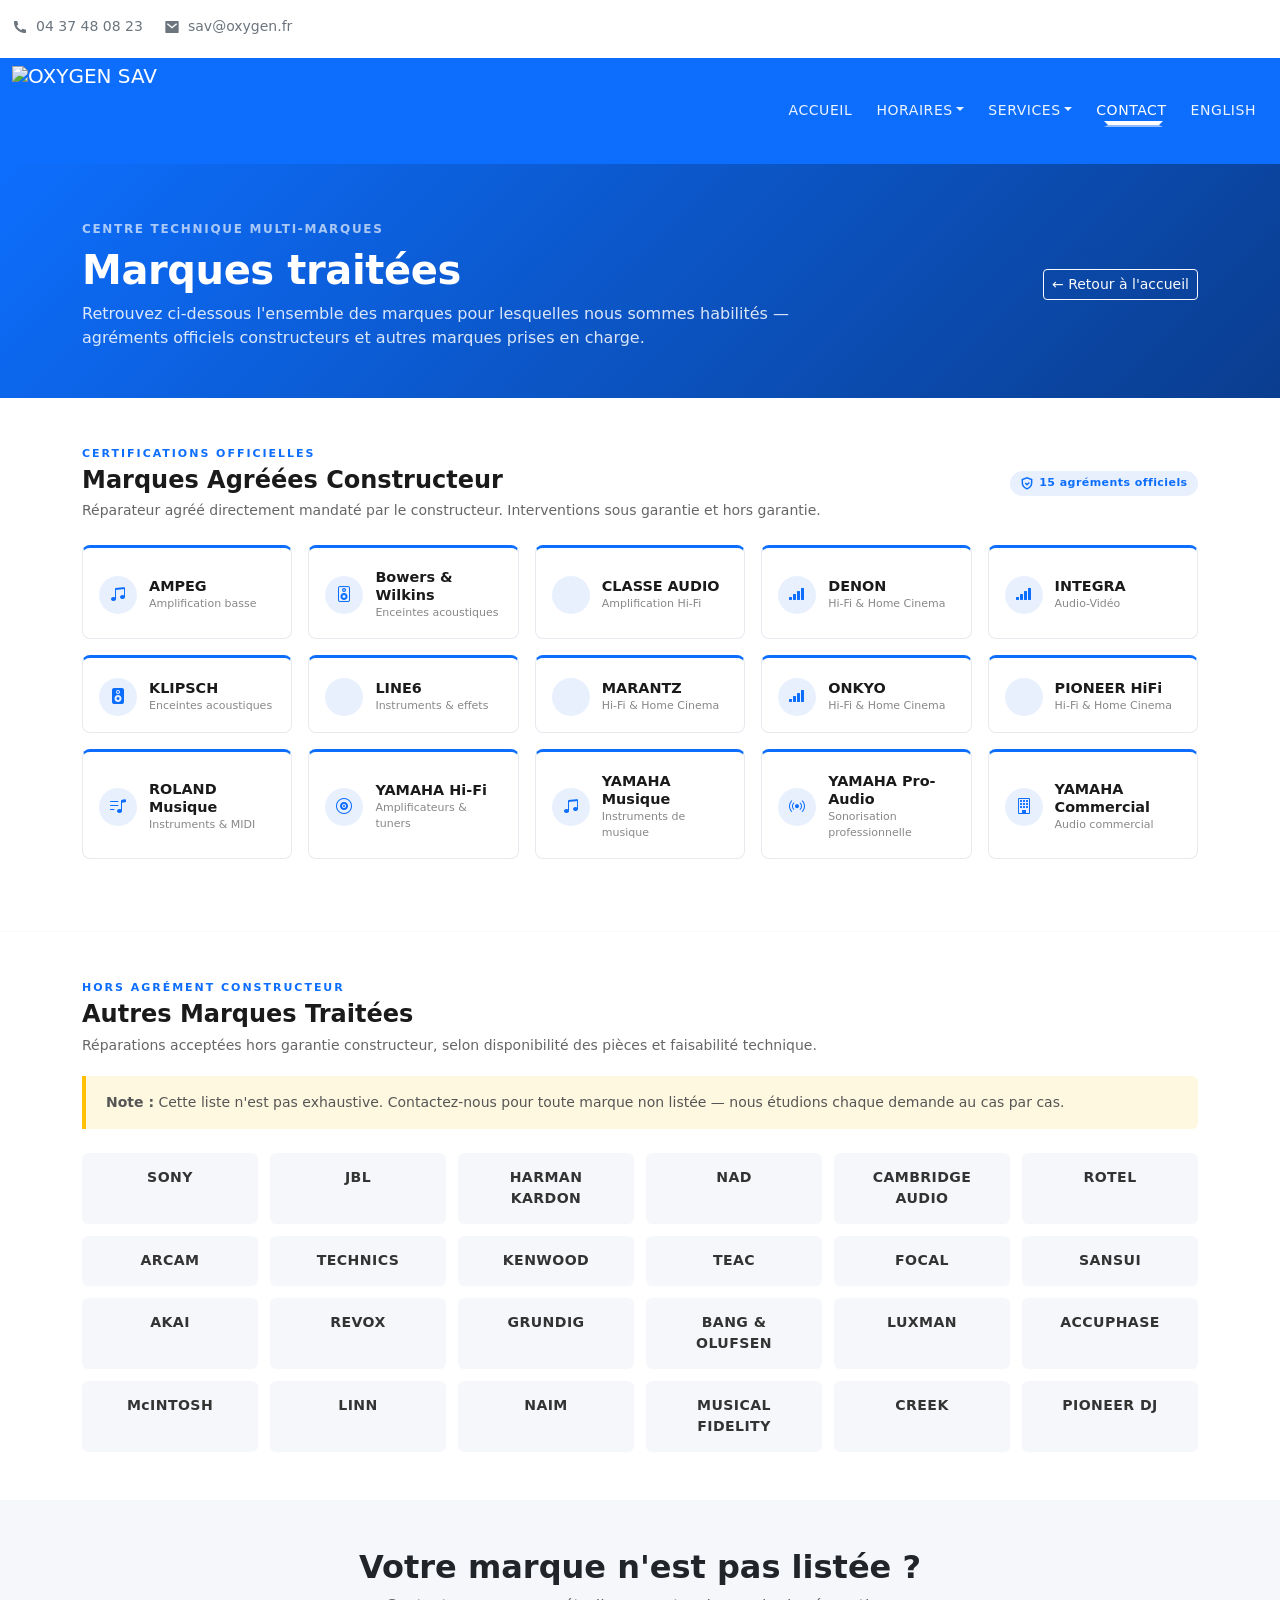
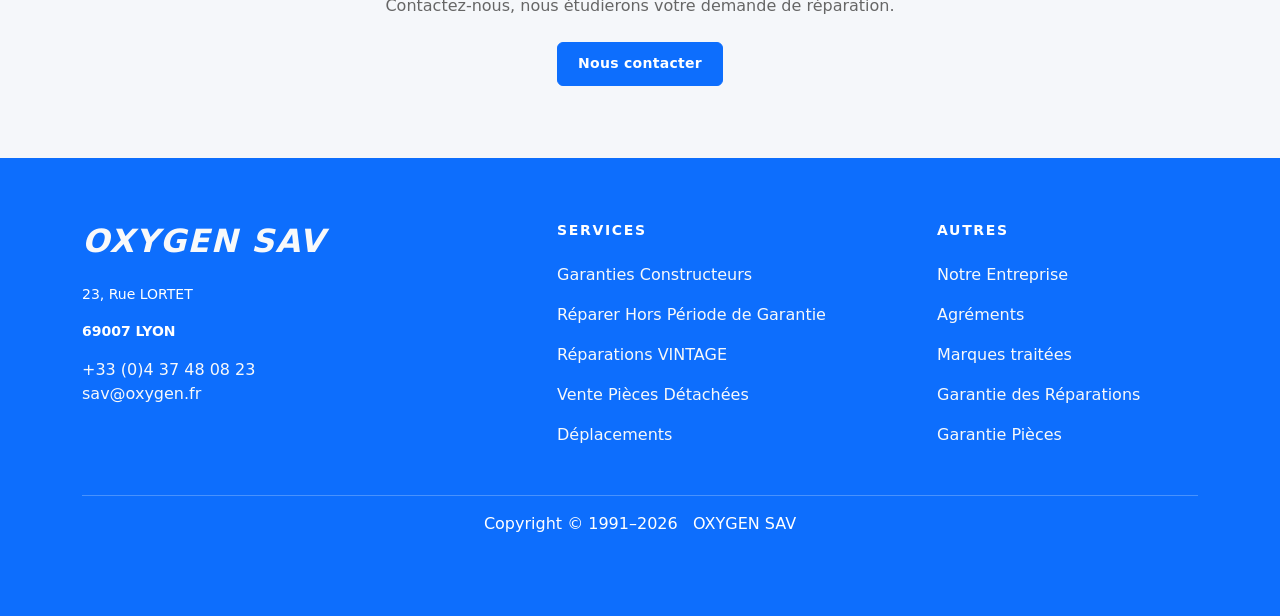
==== commit 2e5718ca: "Use absolute canonical and social URLs for GitHub Pages deployment" ====
--- a/marques.html
+++ b/marques.html
@@ -7,6 +7,45 @@
   <meta name="description" content="Liste complète des marques agréées et traitées par OXYGEN SAV — Centre de réparation Hi-Fi, Audio-Pro et Instruments de Musique à Lyon.">
   <meta name="author" content="Yves CHADI">
   <title>Marques Traitées — OXYGEN SAV</title>
+  <link rel="canonical" href="https://alexpfng.github.io/Oxygene-SAV/marques.html">
+  <meta name="keywords" content="marques hi-fi, agréments constructeurs, OXYGEN SAV, réparation, Lyon">
+  <meta name="robots" content="index,follow">
+  <meta name="geo.position" content="45.738;4.826">
+  <meta name="geo.placename" content="Lyon">
+  <meta name="geo.region" content="FR">
+
+  <!-- Open Graph / Social -->
+  <meta property="og:locale" content="fr_FR">
+  <meta property="og:type" content="website">
+  <meta property="og:title" content="Marques traitées — OXYGEN SAV">
+  <meta property="og:description" content="Liste complète des marques agréées et traitées par OXYGEN SAV à Lyon">
+  <meta property="og:url" content="https://alexpfng.github.io/Oxygene-SAV/marques.html">
+  <meta property="og:image" content="https://alexpfng.github.io/Oxygene-SAV/Images/Logo_NEW_Lighted_.png">
+
+  <!-- Twitter -->
+  <meta name="twitter:card" content="summary_large_image">
+  <meta name="twitter:title" content="Marques traitées — OXYGEN SAV">
+  <meta name="twitter:description" content="Marques agréées et services de réparation Hi‑Fi et audio pro à Lyon">
+  <meta name="twitter:image" content="https://alexpfng.github.io/Oxygene-SAV/Images/Logo_NEW_Lighted_.png">
+
+  <!-- JSON-LD LocalBusiness -->
+  <script type="application/ld+json">
+  {
+    "@context": "https://schema.org",
+    "@type": "LocalBusiness",
+    "name": "OXYGEN SAV",
+    "telephone": "+33 4 37 48 08 23",
+    "email": "sav@oxygen.fr",
+    "address": {
+      "@type": "PostalAddress",
+      "streetAddress": "23, Rue LORTET",
+      "addressLocality": "Lyon",
+      "postalCode": "69007",
+      "addressCountry": "FR"
+    },
+    "geo": { "@type": "GeoCoordinates", "latitude": 45.738, "longitude": 4.826 }
+  }
+  </script>
   <link href="bootstrap.css" rel="stylesheet">
   <link href="https://cdn.jsdelivr.net/npm/bootstrap-icons@1.11.3/font/bootstrap-icons.min.css" rel="stylesheet">
   <link href="style.css" rel="stylesheet">
